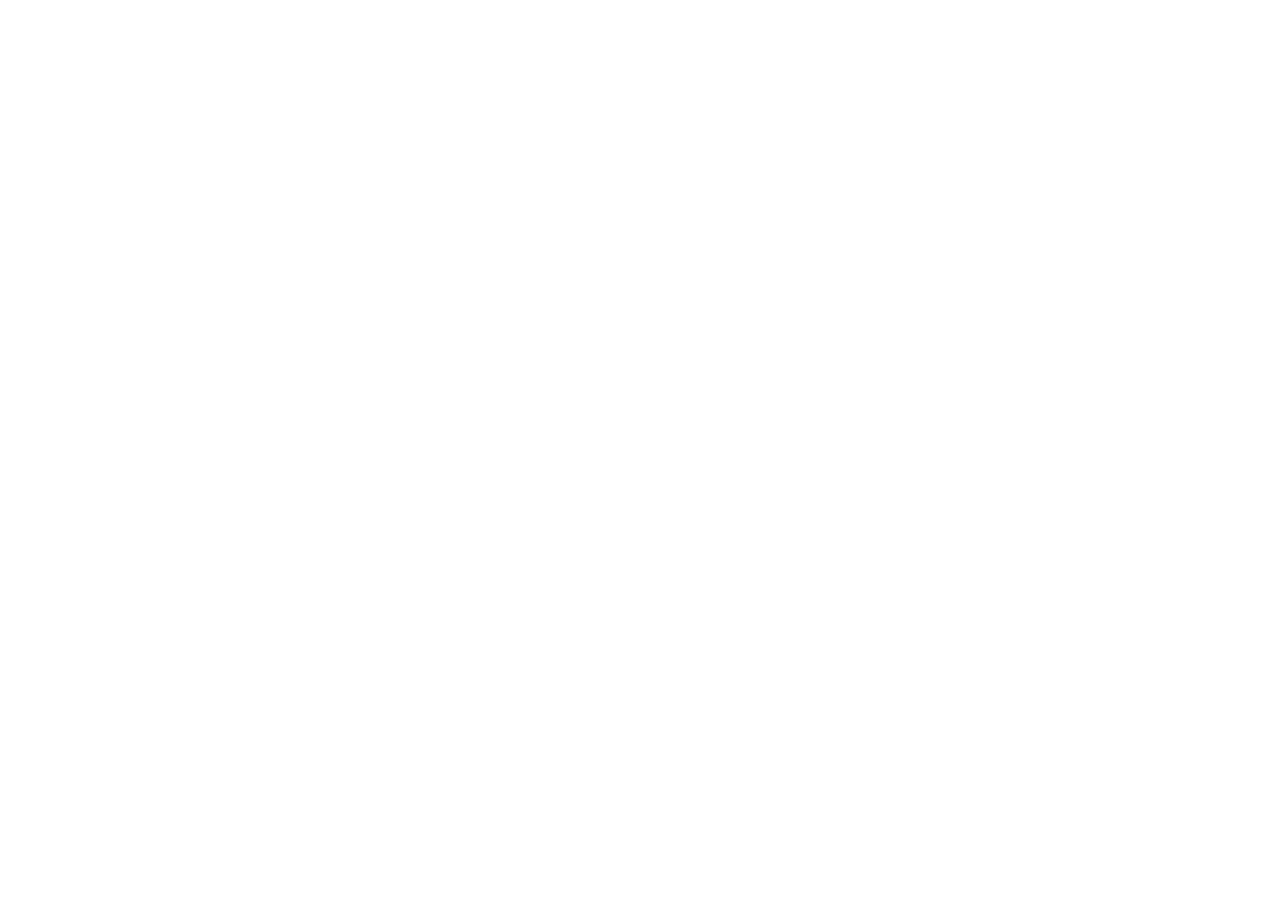
==== PRODIGY_TrackCode_TaskNumber/Prodigy-Task-02/index.html @ 696bd4df "New repository  created and   the  beginning of  each  task   is set up" ====
<!DOCTYPE html>
<html lang="en">
<head>
    <meta charset="UTF-8">
    <meta name="viewport" content="width=device-width, initial-scale=1.0">
    <link rel="stylesheet" href="style.css">
    <title>Stopwatch web Application</title>
</head>
<body>
    
</body>
</html>
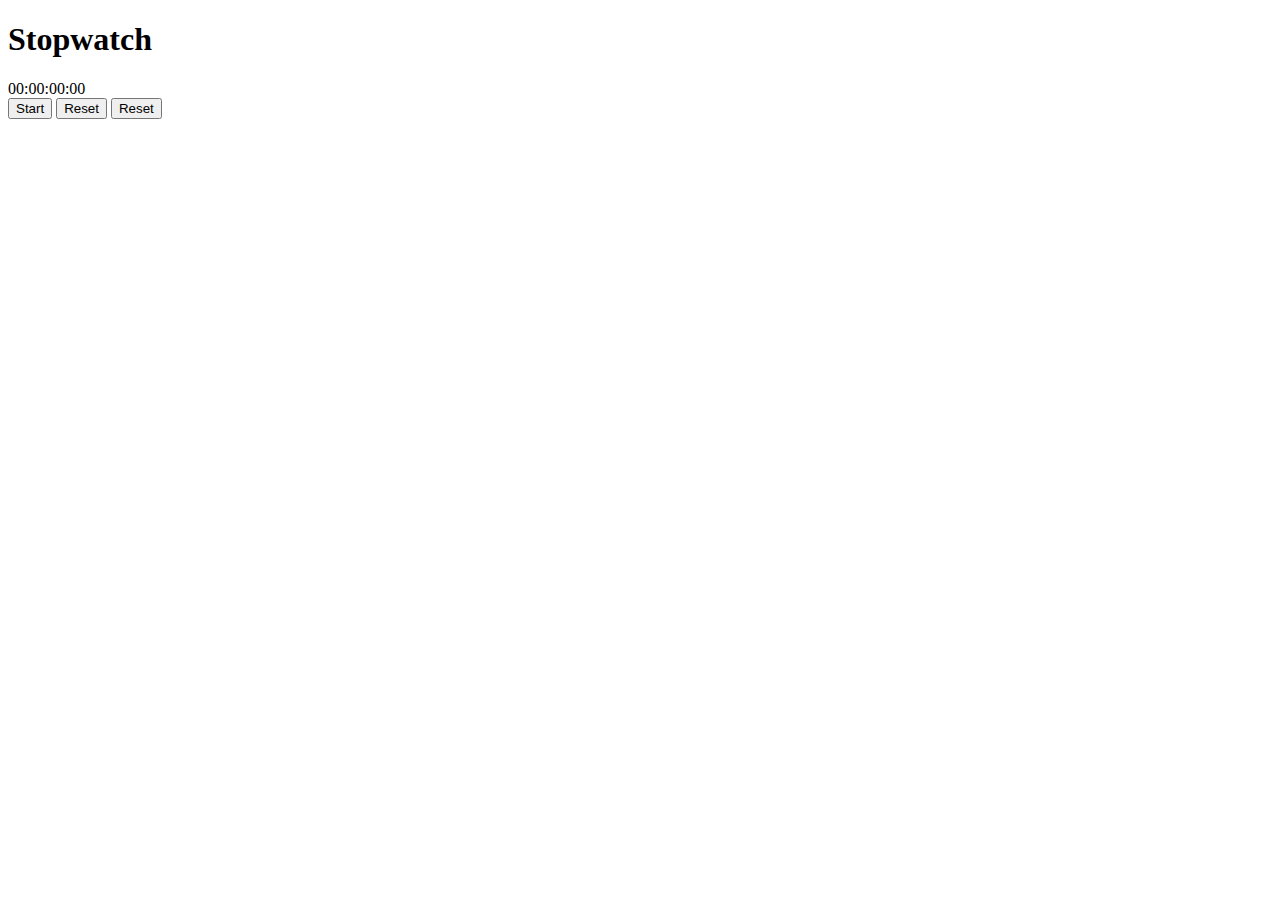
==== commit d6b092e3: "The stopwatch and  buttons are created" ====
--- a/PRODIGY_TrackCode_TaskNumber/Prodigy-Task-02/index.html
+++ b/PRODIGY_TrackCode_TaskNumber/Prodigy-Task-02/index.html
@@ -1,12 +1,20 @@
 <!DOCTYPE html>
 <html lang="en">
-<head>
-    <meta charset="UTF-8">
-    <meta name="viewport" content="width=device-width, initial-scale=1.0">
-    <link rel="stylesheet" href="style.css">
+  <head>
+    <meta charset="UTF-8" />
+    <meta name="viewport" content="width=device-width, initial-scale=1.0" />
+    <link rel="stylesheet" href="style.css" />
     <title>Stopwatch web Application</title>
-</head>
-<body>
-    
-</body>
-</html>+  </head>
+  <body>
+    <h1 id="myH1">Stopwatch</h1>
+    <div class="container">
+      <div id="display">00:00:00:00</div>
+      <div id="controls">
+        <button id="startBtn" onclick="Start()">Start</button>
+        <button id="stopBtn" onclick="Stop())">Reset</button>
+        <button id="resetBtn" onclick="Reset()">Reset</button>
+      </div>
+    </div>
+  </body>
+</html>
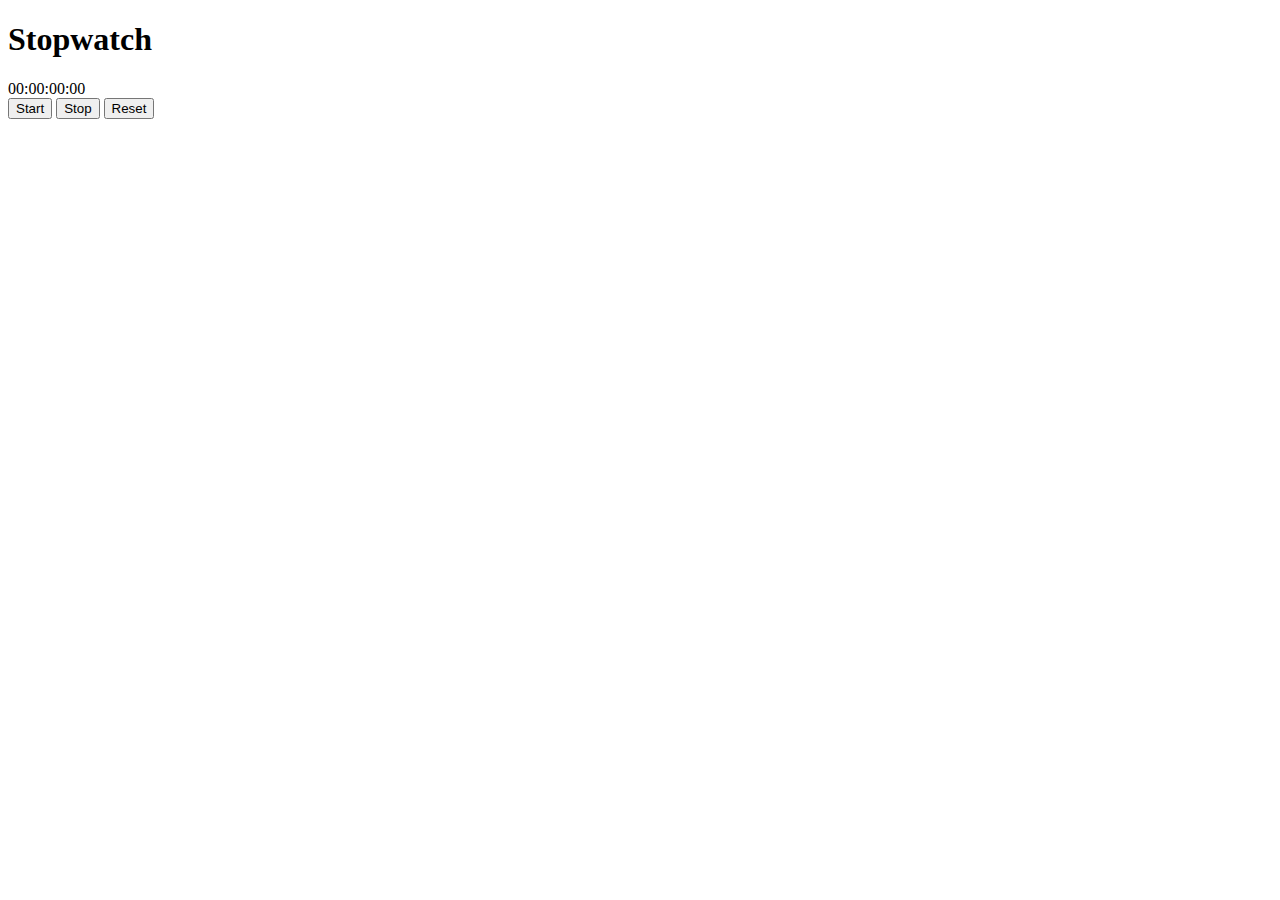
==== commit 98754b09: "The CSS decoration is finished" ====
--- a/PRODIGY_TrackCode_TaskNumber/Prodigy-Task-02/index.html
+++ b/PRODIGY_TrackCode_TaskNumber/Prodigy-Task-02/index.html
@@ -12,7 +12,7 @@
       <div id="display">00:00:00:00</div>
       <div id="controls">
         <button id="startBtn" onclick="Start()">Start</button>
-        <button id="stopBtn" onclick="Stop())">Reset</button>
+        <button id="stopBtn" onclick="Stop()">Stop</button>
         <button id="resetBtn" onclick="Reset()">Reset</button>
       </div>
     </div>
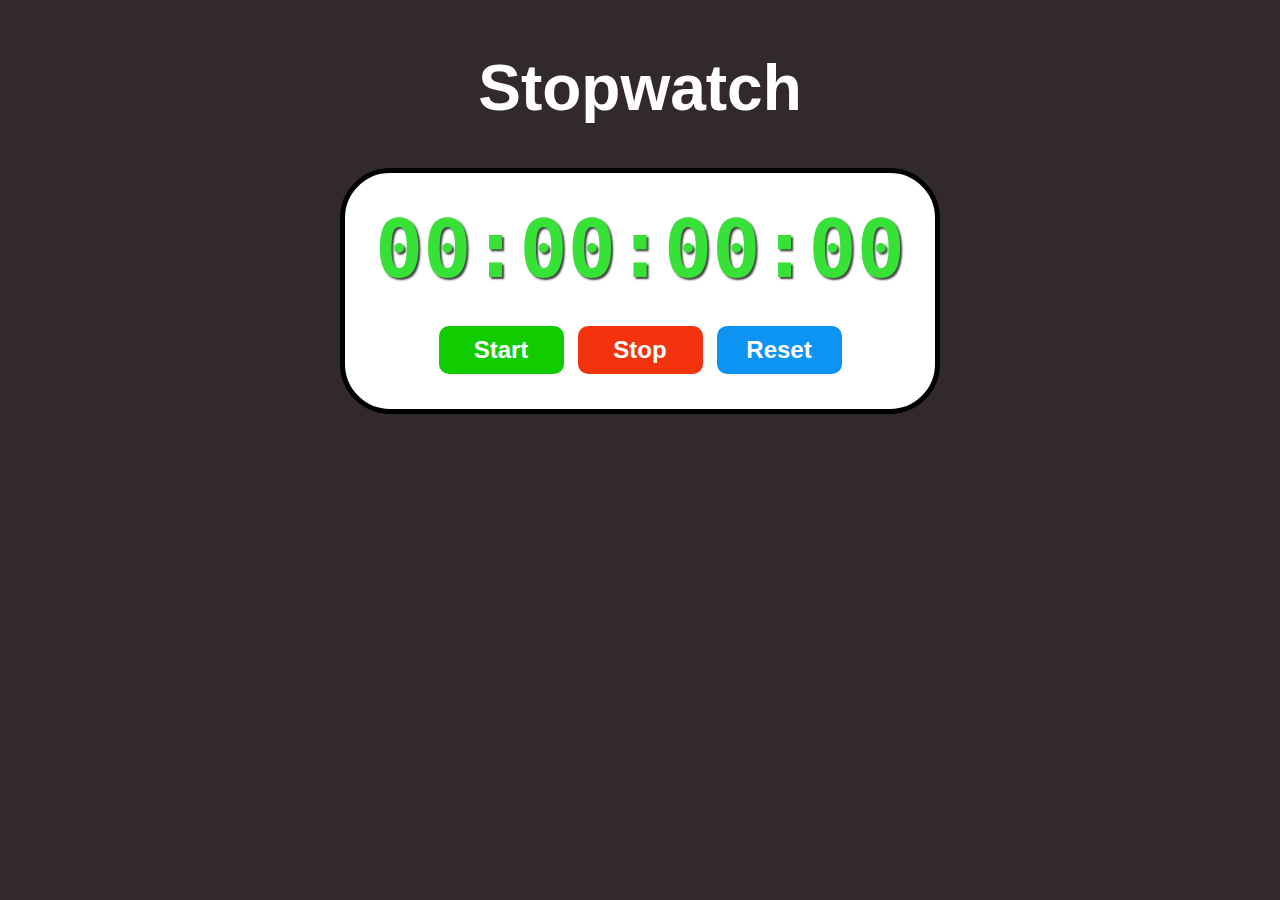
==== commit 55338f4c: "Here is  the final project of stop watch" ====
--- a/PRODIGY_TrackCode_TaskNumber/Prodigy-Task-02/index.html
+++ b/PRODIGY_TrackCode_TaskNumber/Prodigy-Task-02/index.html
@@ -3,18 +3,19 @@
   <head>
     <meta charset="UTF-8" />
     <meta name="viewport" content="width=device-width, initial-scale=1.0" />
-    <link rel="stylesheet" href="style.css" />
+    <link rel="stylesheet" href="Style.css" />
     <title>Stopwatch web Application</title>
   </head>
   <body>
     <h1 id="myH1">Stopwatch</h1>
     <div class="container">
-      <div id="display">00:00:00:00</div>
+      <div class="display">00:00:00:00</div>
       <div id="controls">
-        <button id="startBtn" onclick="Start()">Start</button>
-        <button id="stopBtn" onclick="Stop()">Stop</button>
-        <button id="resetBtn" onclick="Reset()">Reset</button>
+        <button type="button" id="startBtn" onclick="start()">Start</button>
+        <button type="button" id="stopBtn" onclick="stops()">Stop</button>
+        <button type="button" id="resetBtn" onclick="reset()">Reset</button>
       </div>
     </div>
+    <script src="main.js"></script>
   </body>
 </html>
--- a/PRODIGY_TrackCode_TaskNumber/Prodigy-Task-02/Style.css
+++ b/PRODIGY_TrackCode_TaskNumber/Prodigy-Task-02/Style.css
@@ -0,0 +1,61 @@
+body {
+  display: flex;
+  flex-direction: column;
+  align-items: center;
+  background-color: hsl(0, 8%, 18%);
+  /* background-image: linear-gradient(rgba(2px 2px 2px 0.5),rgba(2px 2px 2px 0.5)); */
+}
+#myH1 {
+  font-size: 4rem;
+  font-family: "Arial", sans-serif;
+  color: white;
+}
+
+.container {
+  display: flex;
+  flex-direction: column;
+  align-items: center;
+  padding: 30px;
+  border-radius: 50px;
+  border: 5px solid;
+  background-color: white;
+}
+.container .display {
+  font-size: 5rem;
+  font-family: monospace;
+  font-weight: bold;
+  /* border: 5px black solid; */
+  color: hsl(120, 74%, 55%);
+  text-shadow: 2px 2px 2px hsla(0, 0%, 0%, 0.75);
+  margin-bottom: 25px;
+}
+#controls button {
+  font-size: 1.5rem;
+  font-weight: bold;
+  padding: 10px 20px;
+  margin: 5px;
+  min-width: 125px;
+  border: none;
+  border-radius: 10px;
+  cursor: pointer;
+  color: white;
+  transition: background-color 0.5s ease;
+}
+#startBtn {
+  background-color: hsl(115, 100%, 40%);
+}
+#startBtn:hover {
+  background-color: hsl(115, 100%, 30%);
+}
+#stopBtn {
+  background-color: hsl(10, 90%, 50%);
+}
+#stopBtn:hover {
+  background-color: hsl(10, 90%, 40%);
+}
+#resetBtn {
+  background-color: hsl(205, 90%, 50%);
+}
+#resetBtn:hover {
+  background-color: hsl(205, 90%, 40%);
+}
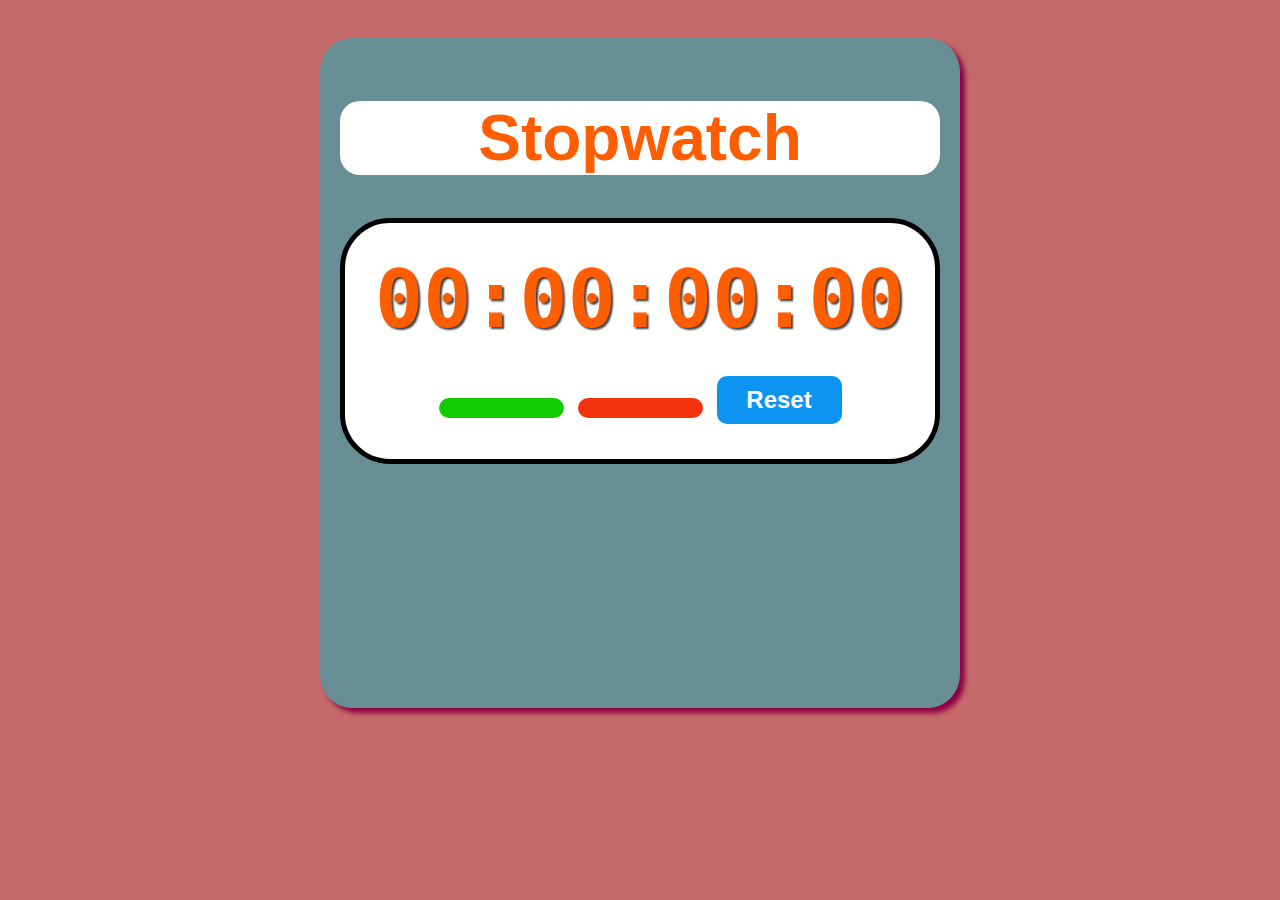
==== commit 4d64b09e: "This is the final  task 2" ====
--- a/PRODIGY_TrackCode_TaskNumber/Prodigy-Task-02/index.html
+++ b/PRODIGY_TrackCode_TaskNumber/Prodigy-Task-02/index.html
@@ -4,16 +4,31 @@
     <meta charset="UTF-8" />
     <meta name="viewport" content="width=device-width, initial-scale=1.0" />
     <link rel="stylesheet" href="Style.css" />
+    <link
+      rel="stylesheet"
+      href="https://cdnjs.cloudflare.com/ajax/libs/font-awesome/6.5.2/css/all.min.css"
+      integrity="sha512-SnH5WK+bZxgPHs44uWIX+LLJAJ9/2PkPKZ5QiAj6Ta86w+fsb2TkcmfRyVX3pBnMFcV7oQPJkl9QevSCWr3W6A=="
+      crossorigin="anonymous"
+      referrerpolicy="no-referrer"
+    />
     <title>Stopwatch web Application</title>
   </head>
   <body>
-    <h1 id="myH1">Stopwatch</h1>
-    <div class="container">
-      <div class="display">00:00:00:00</div>
-      <div id="controls">
-        <button type="button" id="startBtn" onclick="start()">Start</button>
-        <button type="button" id="stopBtn" onclick="stops()">Stop</button>
-        <button type="button" id="resetBtn" onclick="reset()">Reset</button>
+    <div class="stopwatch-body">
+      <h1 id="myH1">Stopwatch</h1>
+      <div class="container">
+        <div class="display">00:00:00:00</div>
+        <div id="controls">
+          <button type="button" id="startBtn" onclick="start()">
+            <i class="fa-solid fa-play"></i>
+          </button>
+          <button type="button" id="stopBtn" onclick="stops()">
+            <i class="fa-solid fa-stop"></i>
+          </button>
+          <button type="button" id="resetBtn" onclick="reset()">
+            <i class="fa-solid fa-00"></i>Reset
+          </button>
+        </div>
       </div>
     </div>
     <script src="main.js"></script>
--- a/PRODIGY_TrackCode_TaskNumber/Prodigy-Task-02/Style.css
+++ b/PRODIGY_TrackCode_TaskNumber/Prodigy-Task-02/Style.css
@@ -2,15 +2,31 @@
   display: flex;
   flex-direction: column;
   align-items: center;
-  background-color: hsl(0, 8%, 18%);
+  /* background: linear-gradient(rgba(20px 2px 2px 0.5), rgba(2px 2px 2px 0.5)); */
   /* background-image: linear-gradient(rgba(2px 2px 2px 0.5),rgba(2px 2px 2px 0.5)); */
+  background: #c56a6a;
 }
 #myH1 {
   font-size: 4rem;
   font-family: "Arial", sans-serif;
-  color: white;
+  /* color: white; */
+  text-align: center;
+  color: rgb(255, 94, 0);
+  background: white;
+  border-radius: 20px;
 }
 
+.stopwatch-body {
+  align-items: center;
+  margin-top: 30px;
+  background: #698f96;
+  box-shadow: 5px 5px 5px rgb(141, 1, 67);
+  border-radius: 5px;
+  height: 70vh;
+  width: 600px;
+  padding: 20px;
+  border-radius: 5%;
+}
 .container {
   display: flex;
   flex-direction: column;
@@ -25,7 +41,7 @@
   font-family: monospace;
   font-weight: bold;
   /* border: 5px black solid; */
-  color: hsl(120, 74%, 55%);
+  color: rgb(255, 94, 0);
   text-shadow: 2px 2px 2px hsla(0, 0%, 0%, 0.75);
   margin-bottom: 25px;
 }
